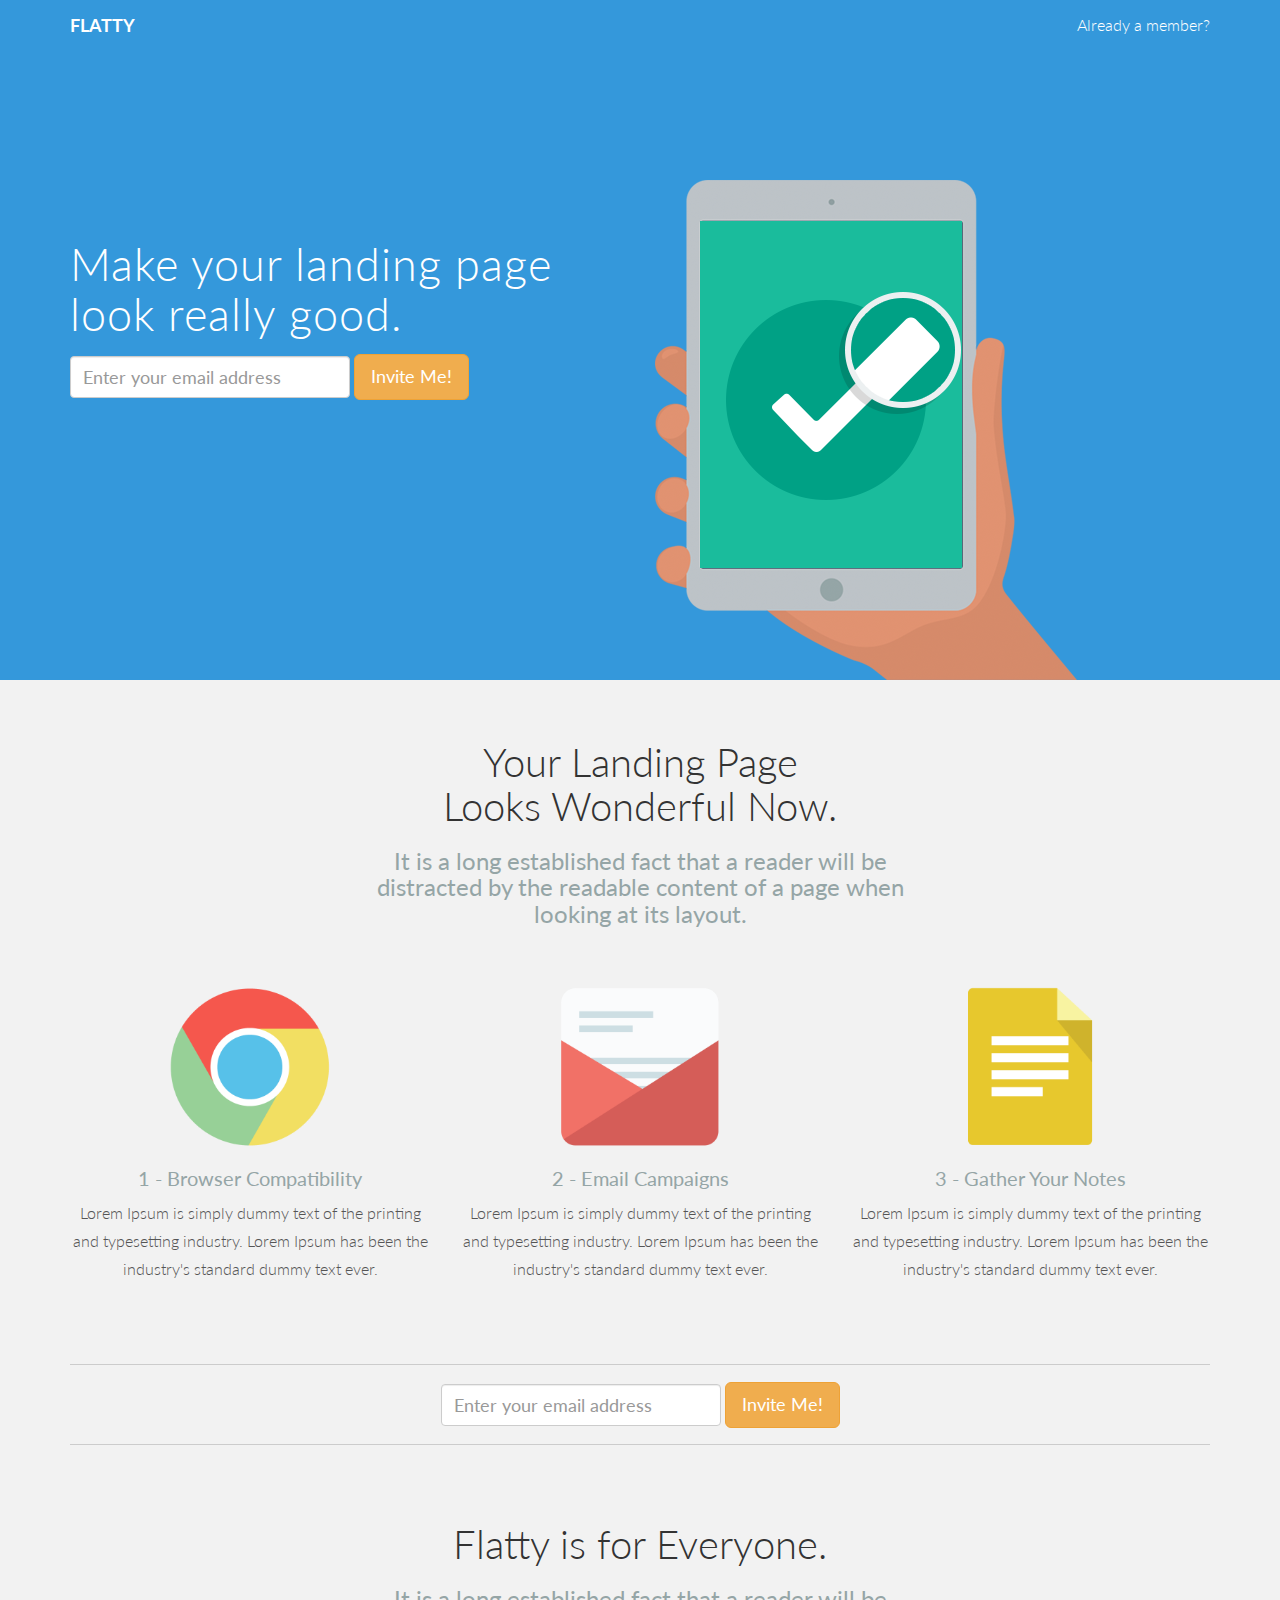
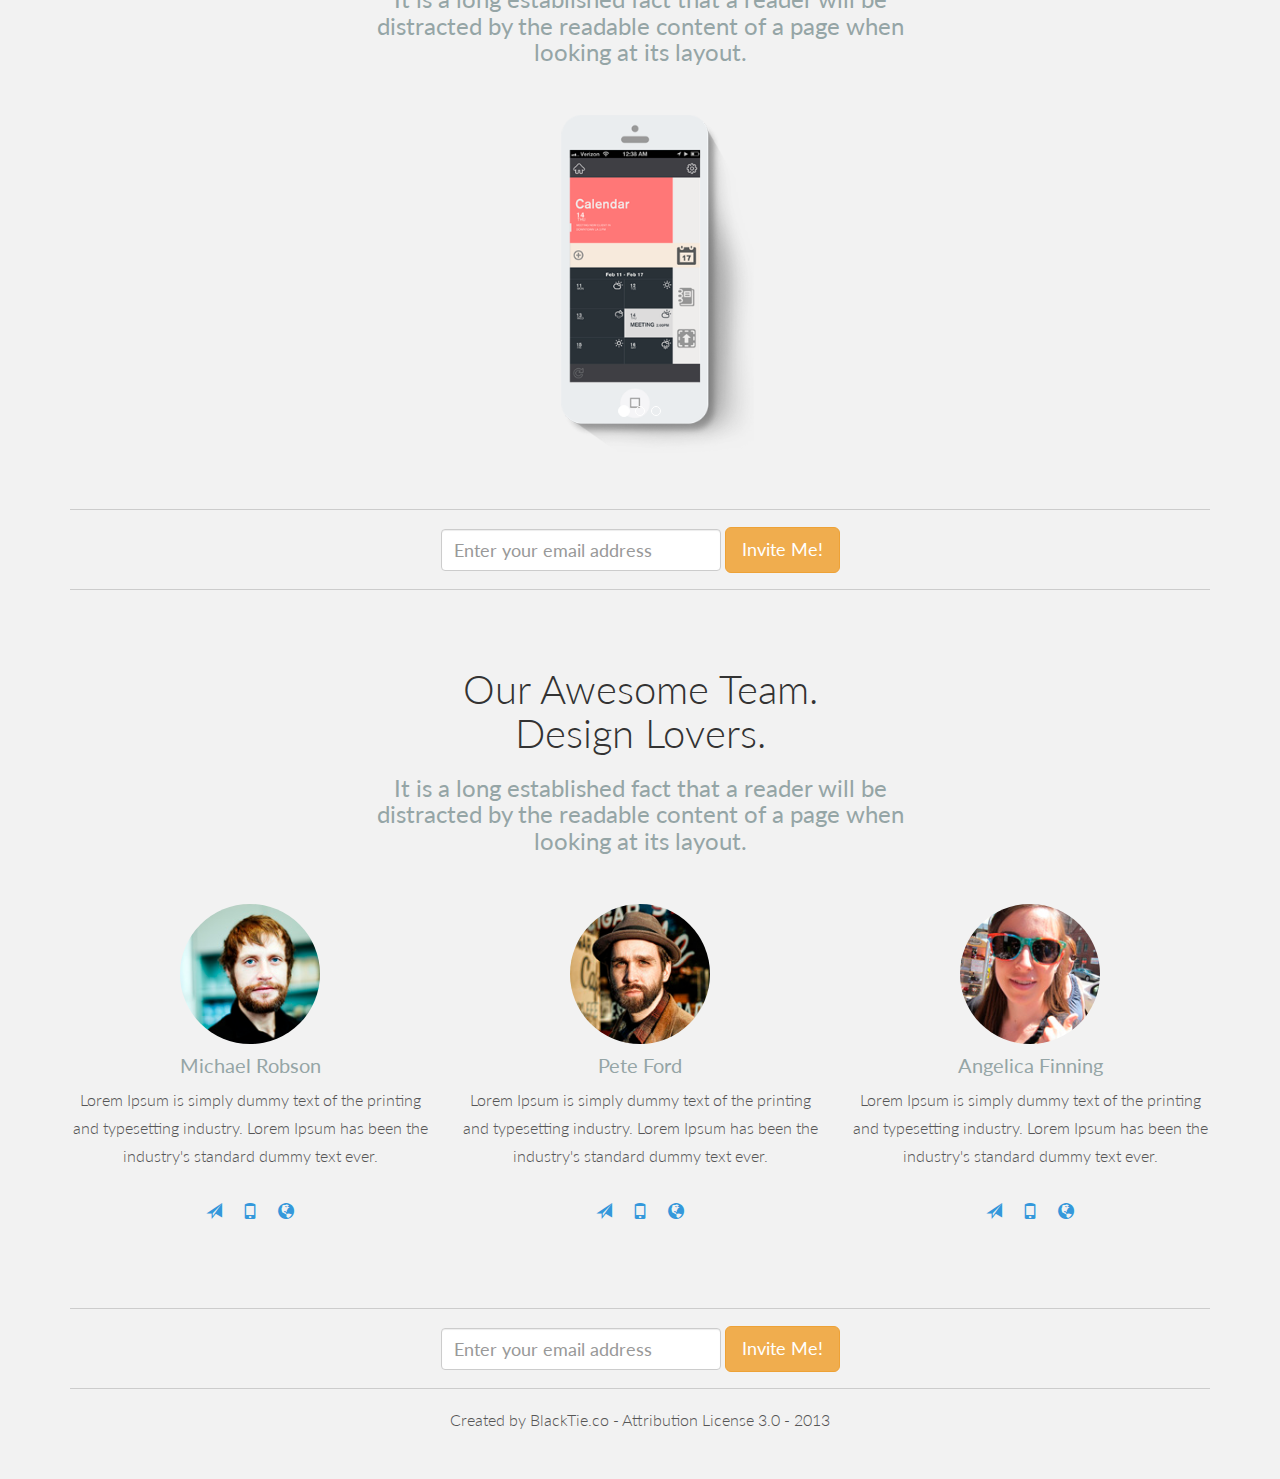
==== theme/index.html @ ef0fa648 "hi" ====
<!DOCTYPE html>
<html lang="en">
  <head>
    <meta charset="utf-8">
    <meta http-equiv="X-UA-Compatible" content="IE=edge">
    <meta name="viewport" content="width=device-width, initial-scale=1.0">
    <meta name="description" content="">
    <meta name="author" content="">
    <link rel="shortcut icon" href="assets/img/favicon.png">

    <title>FLATTY - Free Bootstrap 3 Landing Page</title>

    <!-- Bootstrap core CSS -->
    <link href="assets/css/bootstrap.css" rel="stylesheet">

    <!-- Custom styles for this template -->
    <link href="assets/css/main.css" rel="stylesheet">

    <!-- Fonts from Google Fonts -->
	<link href='http://fonts.googleapis.com/css?family=Lato:300,400,900' rel='stylesheet' type='text/css'>
    
    <!-- HTML5 shim and Respond.js IE8 support of HTML5 elements and media queries -->
    <!--[if lt IE 9]>
      <script src="https://oss.maxcdn.com/libs/html5shiv/3.7.0/html5shiv.js"></script>
      <script src="https://oss.maxcdn.com/libs/respond.js/1.3.0/respond.min.js"></script>
    <![endif]-->
  </head>

  <body>

    <!-- Fixed navbar -->
    <div class="navbar navbar-default navbar-fixed-top">
      <div class="container">
        <div class="navbar-header">
          <button type="button" class="navbar-toggle" data-toggle="collapse" data-target=".navbar-collapse">
            <span class="icon-bar"></span>
            <span class="icon-bar"></span>
            <span class="icon-bar"></span>
          </button>
          <a class="navbar-brand" href="#"><b>FLATTY</b></a>
        </div>
        <div class="navbar-collapse collapse">
          <ul class="nav navbar-nav navbar-right">
            <li><a href="#">Already a member?</a></li>
          </ul>
        </div><!--/.nav-collapse -->
      </div>
    </div>

	<div id="headerwrap">
		<div class="container">
			<div class="row">
				<div class="col-lg-6">
					<h1>Make your landing page<br/>
					look really good.</h1>
					<form class="form-inline" role="form">
					  <div class="form-group">
					    <input type="email" class="form-control" id="exampleInputEmail1" placeholder="Enter your email address">
					  </div>
					  <button type="submit" class="btn btn-warning btn-lg">Invite Me!</button>
					</form>					
				</div><!-- /col-lg-6 -->
				<div class="col-lg-6">
					<img class="img-responsive" src="assets/img/ipad-hand.png" alt="">
				</div><!-- /col-lg-6 -->
				
			</div><!-- /row -->
		</div><!-- /container -->
	</div><!-- /headerwrap -->
	
	
	<div class="container">
		<div class="row mt centered">
			<div class="col-lg-6 col-lg-offset-3">
				<h1>Your Landing Page<br/>Looks Wonderful Now.</h1>
				<h3>It is a long established fact that a reader will be distracted by the readable content of a page when looking at its layout.</h3>
			</div>
		</div><!-- /row -->
		
		<div class="row mt centered">
			<div class="col-lg-4">
				<img src="assets/img/ser01.png" width="180" alt="">
				<h4>1 - Browser Compatibility</h4>
				<p>Lorem Ipsum is simply dummy text of the printing and typesetting industry. Lorem Ipsum has been the industry's standard dummy text ever.</p>
			</div><!--/col-lg-4 -->

			<div class="col-lg-4">
				<img src="assets/img/ser02.png" width="180" alt="">
				<h4>2 - Email Campaigns</h4>
				<p>Lorem Ipsum is simply dummy text of the printing and typesetting industry. Lorem Ipsum has been the industry's standard dummy text ever.</p>

			</div><!--/col-lg-4 -->

			<div class="col-lg-4">
				<img src="assets/img/ser03.png" width="180" alt="">
				<h4>3 - Gather Your Notes</h4>
				<p>Lorem Ipsum is simply dummy text of the printing and typesetting industry. Lorem Ipsum has been the industry's standard dummy text ever.</p>

			</div><!--/col-lg-4 -->
		</div><!-- /row -->
	</div><!-- /container -->
	
	<div class="container">
		<hr>
		<div class="row centered">
			<div class="col-lg-6 col-lg-offset-3">
				<form class="form-inline" role="form">
				  <div class="form-group">
				    <input type="email" class="form-control" id="exampleInputEmail1" placeholder="Enter your email address">
				  </div>
				  <button type="submit" class="btn btn-warning btn-lg">Invite Me!</button>
				</form>					
			</div>
			<div class="col-lg-3"></div>
		</div><!-- /row -->
		<hr>
	</div><!-- /container -->
	
	<div class="container">
		<div class="row mt centered">
			<div class="col-lg-6 col-lg-offset-3">
				<h1>Flatty is for Everyone.</h1>
				<h3>It is a long established fact that a reader will be distracted by the readable content of a page when looking at its layout.</h3>
			</div>
		</div><!-- /row -->
	
		<! -- CAROUSEL -->
		<div class="row mt centered">
			<div class="col-lg-6 col-lg-offset-3">
				<div id="carousel-example-generic" class="carousel slide" data-ride="carousel">
				  <!-- Indicators -->
				  <ol class="carousel-indicators">
				    <li data-target="#carousel-example-generic" data-slide-to="0" class="active"></li>
				    <li data-target="#carousel-example-generic" data-slide-to="1"></li>
				    <li data-target="#carousel-example-generic" data-slide-to="2"></li>
				  </ol>
				
				  <!-- Wrapper for slides -->
				  <div class="carousel-inner">
				    <div class="item active">
				      <img src="assets/img/p01.png" alt="">
				    </div>
				    <div class="item">
				      <img src="assets/img/p02.png" alt="">
				    </div>
				    <div class="item">
				      <img src="assets/img/p03.png" alt="">
				    </div>
				  </div>
				</div>			
			</div><!-- /col-lg-8 -->
		</div><!-- /row -->
	</div><! --/container -->
	
	<div class="container">
		<hr>
		<div class="row centered">
			<div class="col-lg-6 col-lg-offset-3">
				<form class="form-inline" role="form">
				  <div class="form-group">
				    <input type="email" class="form-control" id="exampleInputEmail1" placeholder="Enter your email address">
				  </div>
				  <button type="submit" class="btn btn-warning btn-lg">Invite Me!</button>
				</form>					
			</div>
			<div class="col-lg-3"></div>
		</div><!-- /row -->
		<hr>
	</div><!-- /container -->

	<div class="container">
		<div class="row mt centered">
			<div class="col-lg-6 col-lg-offset-3">
				<h1>Our Awesome Team.<br/>Design Lovers.</h1>
				<h3>It is a long established fact that a reader will be distracted by the readable content of a page when looking at its layout.</h3>
			</div>
		</div><!-- /row -->
		
		<div class="row mt centered">
			<div class="col-lg-4">
				<img class="img-circle" src="assets/img/pic1.jpg" width="140" alt="">
				<h4>Michael Robson</h4>
				<p>Lorem Ipsum is simply dummy text of the printing and typesetting industry. Lorem Ipsum has been the industry's standard dummy text ever.</p>
				<p><i class="glyphicon glyphicon-send"></i> <i class="glyphicon glyphicon-phone"></i> <i class="glyphicon glyphicon-globe"></i></p>
			</div><!--/col-lg-4 -->

			<div class="col-lg-4">
				<img class="img-circle" src="assets/img/pic2.jpg" width="140" alt="">
				<h4>Pete Ford</h4>
				<p>Lorem Ipsum is simply dummy text of the printing and typesetting industry. Lorem Ipsum has been the industry's standard dummy text ever.</p>
				<p><i class="glyphicon glyphicon-send"></i> <i class="glyphicon glyphicon-phone"></i> <i class="glyphicon glyphicon-globe"></i></p>
			</div><!--/col-lg-4 -->

			<div class="col-lg-4">
				<img class="img-circle" src="assets/img/pic3.jpg" width="140" alt="">
				<h4>Angelica Finning</h4>
				<p>Lorem Ipsum is simply dummy text of the printing and typesetting industry. Lorem Ipsum has been the industry's standard dummy text ever.</p>
				<p><i class="glyphicon glyphicon-send"></i> <i class="glyphicon glyphicon-phone"></i> <i class="glyphicon glyphicon-globe"></i></p>
			</div><!--/col-lg-4 -->
		</div><!-- /row -->
	</div><!-- /container -->
	
	<div class="container">
		<hr>
		<div class="row centered">
			<div class="col-lg-6 col-lg-offset-3">
				<form class="form-inline" role="form">
				  <div class="form-group">
				    <input type="email" class="form-control" id="exampleInputEmail1" placeholder="Enter your email address">
				  </div>
				  <button type="submit" class="btn btn-warning btn-lg">Invite Me!</button>
				</form>					
			</div>
			<div class="col-lg-3"></div>
		</div><!-- /row -->
		<hr>
		<p class="centered">Created by BlackTie.co - Attribution License 3.0 - 2013</p>
	</div><!-- /container -->
	

    <!-- Bootstrap core JavaScript
    ================================================== -->
    <!-- Placed at the end of the document so the pages load faster -->
    <script src="https://code.jquery.com/jquery-1.10.2.min.js"></script>
    <script src="assets/js/bootstrap.min.js"></script>
  </body>
</html>
---- theme/assets/css/main.css ----
/*
 * Author: Carlos Alvarez
 * URL: http://alvarez.is
 *
 * Project Name: FLATTY - Free Bootstrap 3 Theme
 * Version: 1.0
 * URL: http://blacktie.co
 */

body {
  background-color: #f2f2f2;
    font-family: 'Lato', sans-serif;
    font-weight: 300;
    font-size: 16px;
    color: #555;

    -webkit-font-smoothing: antialiased;
    -webkit-overflow-scrolling: touch;
}

/* Titles */
h1, h2, h3, h4, h5, h6 {
    font-family: 'Lato', sans-serif;
    font-weight: 300;
    color: #333;
}

h1 {
	font-size: 40px;
}

h3 {
	color: #95a5a6;
	font-weight: 400;
}

h4 {
	color: #95a5a6;
	font-weight: 400;
	font-size: 20px;
}

/* Paragraph & Typographic */
p {
    line-height: 28px;
    margin-bottom: 25px;
    font-size: 16px;
}

.centered {
    text-align: center;
}

/* Links */
a {
    color: #3498db;
    word-wrap: break-word;

    -webkit-transition: color 0.1s ease-in, background 0.1s ease-in;
    -moz-transition: color 0.1s ease-in, background 0.1s ease-in;
    -ms-transition: color 0.1s ease-in, background 0.1s ease-in;
    -o-transition: color 0.1s ease-in, background 0.1s ease-in;
    transition: color 0.1s ease-in, background 0.1s ease-in;
}

a:hover,
a:focus {
    color: #7b7b7b;
    text-decoration: none;
    outline: 0;
}

a:before,
a:after {
    -webkit-transition: color 0.1s ease-in, background 0.1s ease-in;
    -moz-transition: color 0.1s ease-in, background 0.1s ease-in;
    -ms-transition: color 0.1s ease-in, background 0.1s ease-in;
    -o-transition: color 0.1s ease-in, background 0.1s ease-in;
    transition: color 0.1s ease-in, background 0.1s ease-in;
}

 hr {
    display: block;
    height: 1px;
    border: 0;
    border-top: 1px solid #ccc;
    margin: 1em 0;
    padding: 0;
}

.navbar-default {
	background-color: #3498db;
	border-color: transparent;
}

.navbar-default .navbar-brand {
	color: white;
}

.navbar-default .navbar-nav > li > a {
	color: white;
}

/* Helpers */

.mt {
	margin-top: 40px;
	margin-bottom: 40px;
}

.form-control {
	height: 42px;
	font-size: 18px;
	width: 280px;
}

i {
	margin: 8px;
	color: #3498db; 
}


/* HeaderWrap */
#headerwrap {
	/* background: url(../img/bg01.jpg) no-repeat center top; */
	background-color: #3498db;
	margin-top: -20px;
	padding-top:200px;
	background-attachment: relative;
	background-position: center center;
	min-height: 650px;
	width: 100%;
	
    -webkit-background-size: 100%;
    -moz-background-size: 100%;
    -o-background-size: 100%;
    background-size: 100%;

    -webkit-background-size: cover;
    -moz-background-size: cover;
    -o-background-size: cover;
    background-size: cover;
}

#headerwrap h1 {
	margin-top: 60px;
	margin-bottom: 15px;
	color: white;
	font-size: 45px;
	font-weight: 300;
	letter-spacing: 1px;
}
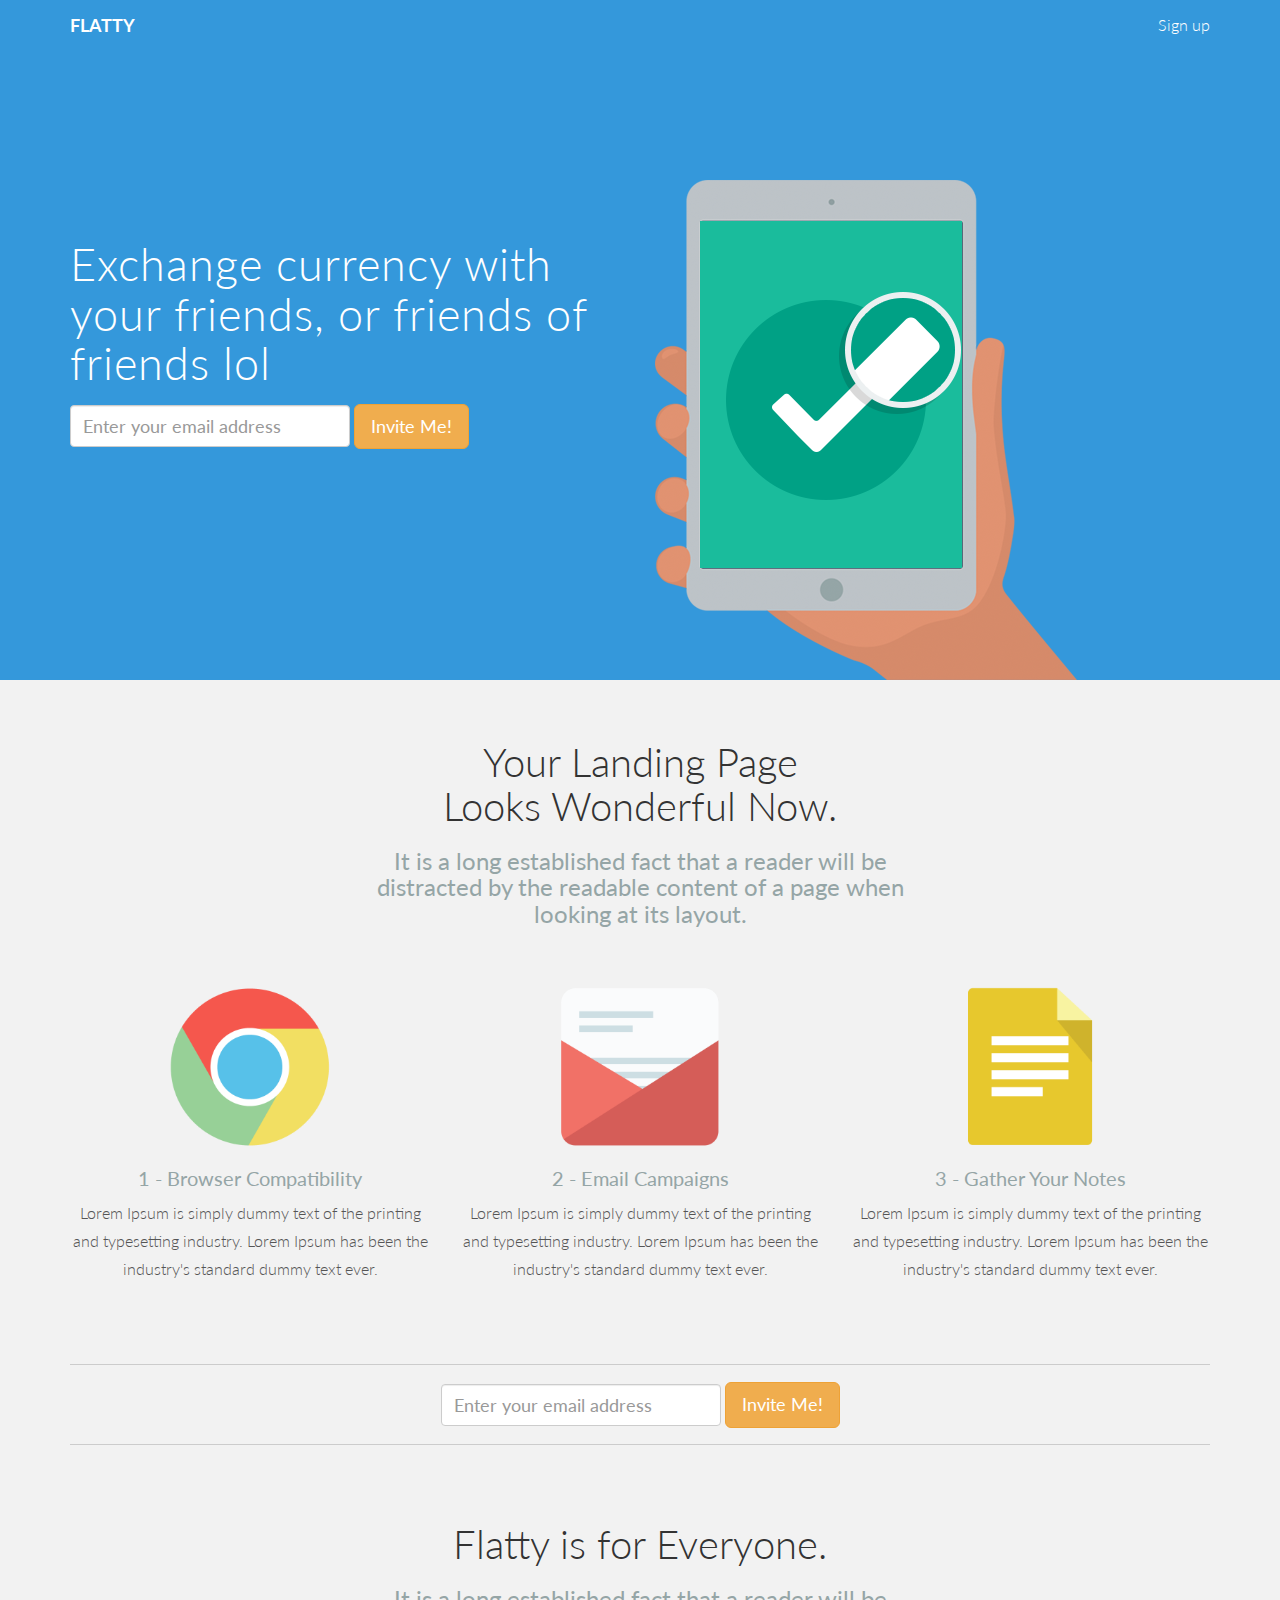
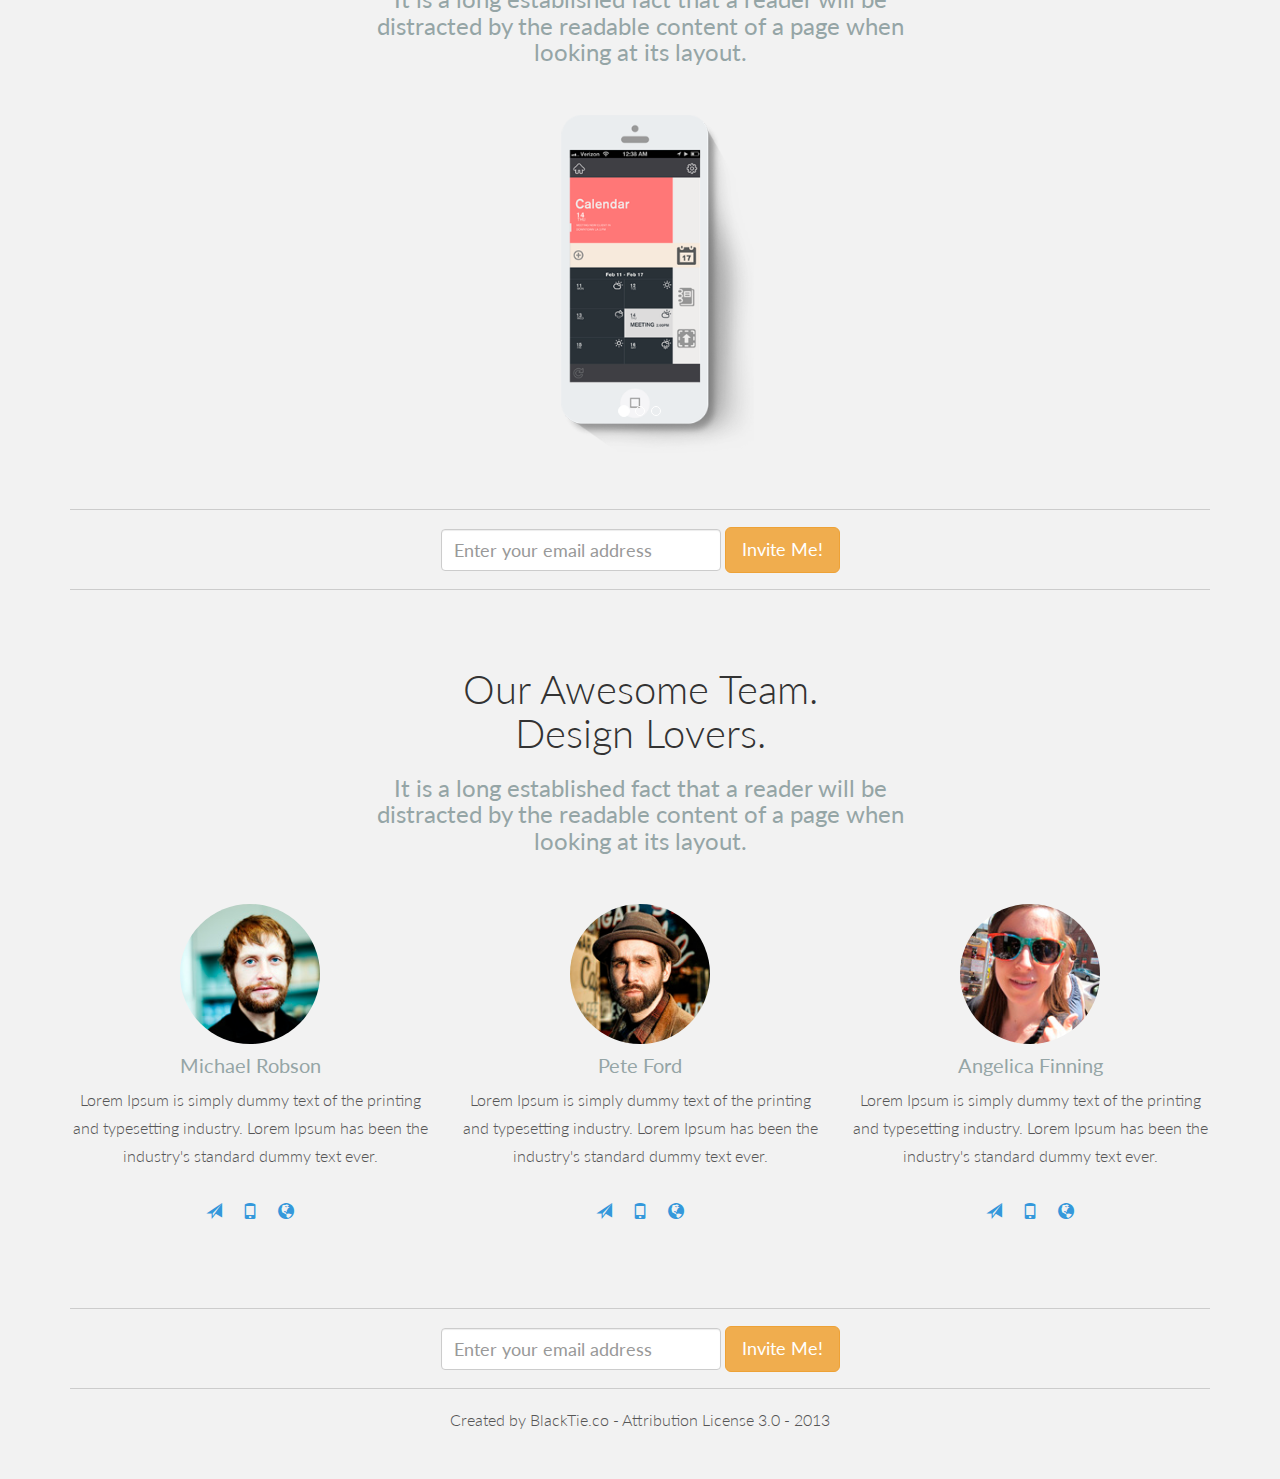
==== commit 1d0d7fee: "test" ====
--- a/theme/index.html
+++ b/theme/index.html
@@ -41,7 +41,7 @@
         </div>
         <div class="navbar-collapse collapse">
           <ul class="nav navbar-nav navbar-right">
-            <li><a href="#">Already a member?</a></li>
+            <li><a href="#">Sign up</a></li>
           </ul>
         </div><!--/.nav-collapse -->
       </div>
@@ -51,8 +51,7 @@
 		<div class="container">
 			<div class="row">
 				<div class="col-lg-6">
-					<h1>Make your landing page<br/>
-					look really good.</h1>
+					<h1>Exchange currency with your friends, or friends of friends lol</h1>
 					<form class="form-inline" role="form">
 					  <div class="form-group">
 					    <input type="email" class="form-control" id="exampleInputEmail1" placeholder="Enter your email address">
